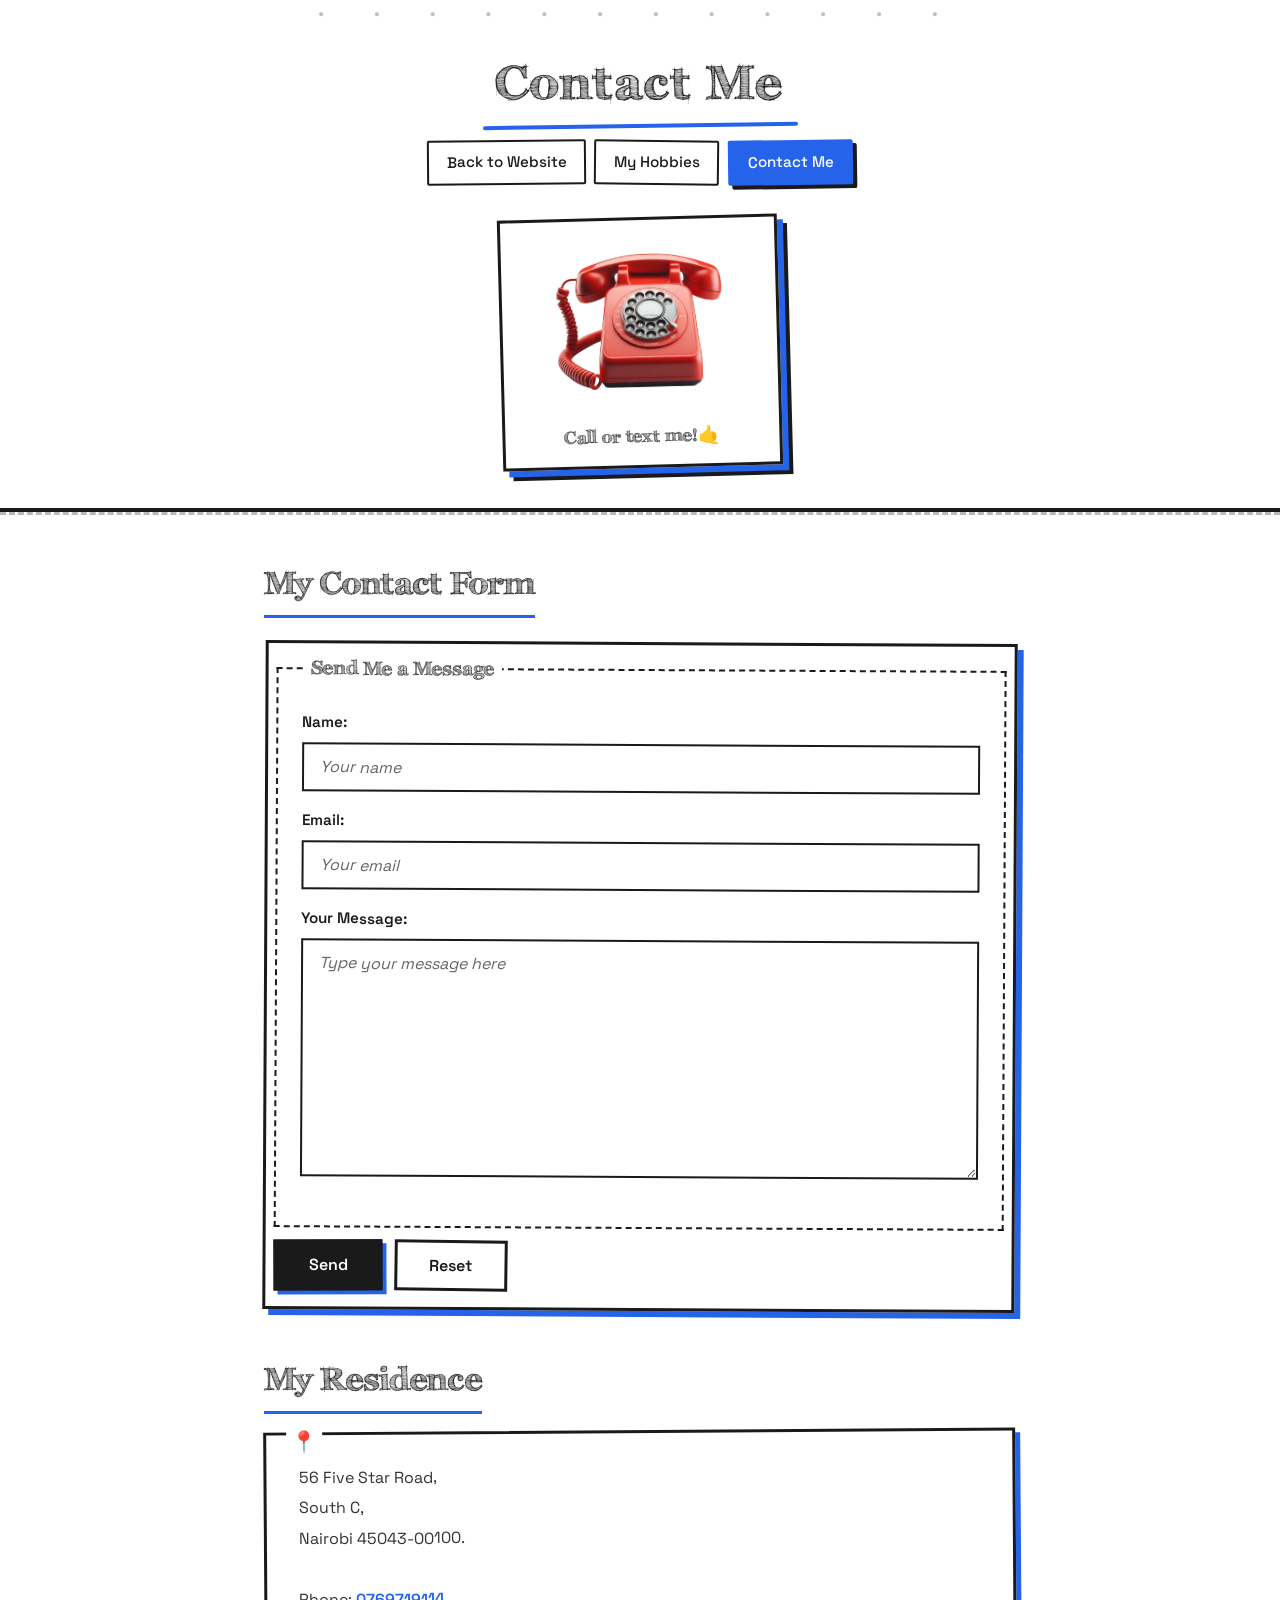
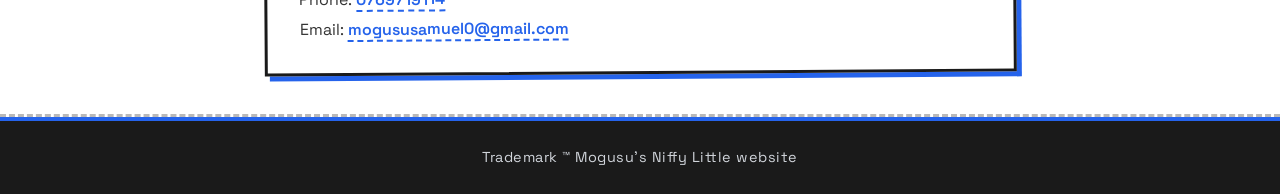
==== contact.html @ 29f735b0 "Your descriptive message here" ====
<!DOCTYPE html>
<html lang="en">
    <head>
        <meta charset="UTF-8">
        <meta name="viewport" content="width=device-width, initial-scale=1.0">
        <meta name="author" content="Samuel Mogusu">
        <meta name="description" content="Contact information of Samuel Mogusu">
        <title>Contact Me | Samuel Mogusu</title>
        <link rel="icon" href="img/paintbrush icon.png" type="image/x-icon">
        <link rel="preconnect" href="https://fonts.googleapis.com">
        <link rel="preconnect" href="https://fonts.gstatic.com" crossorigin>
        <link href="https://fonts.googleapis.com/css2?family=Space+Grotesk:wght@300;400;500;600;700&display=swap" rel="stylesheet">
        <link rel="stylesheet" href="css/style3.css">
    </head>

    <body>
        <header>
            <h1>Contact Me</h1>
            <nav aria-label="Primary navigation">
                <ul>
                    <li>
                        <a href="index.html">Back to Website</a>
                    </li>
                    <li>
                        <a href="hobbies.html">My Hobbies</a>
                    </li>
                    <li>
                        <a href="contact.html" aria-current="page">Contact Me</a>
                    </li>
                </ul>
            </nav>
            <figure>
                <div class="scribble-wobble">
                <img src="img/Red_telephone.png" alt="Telephone" 
                title="Call me"/></div>
                <figcaption>
                    Call or text me!🤙
                </figcaption>
            </figure>
        </header>
        <hr>
        <main>
            <section aria-labelledby="contact-form-heading">
                <h2 id="contact-form-heading">My Contact Form</h2>
                <form action="https://httpbin.org/get" method="get">
                    <fieldset>
                        <legend>Send Me a Message</legend>
                        <p>
                            <label for="name">Name:</label>
                            <input type="text" name="name" id="name"
                                placeholder="Your name" autocomplete="name" required>
                        </p>
                        <p>
                            <label for="email">Email:</label>
                            <input type="email" name="email" id="email"
                                placeholder="Your email" autocomplete="email" required>
                        </p>
                        <p>
                            <label for="message">Your Message:</label>
                            <textarea name="message" id="message"
                                rows="10" placeholder="Type your message here" required></textarea>
                        </p>
                    </fieldset>
                    <button type="submit">Send</button>
                    <button type="reset">Reset</button>
                </form>
            </section>
            <section aria-labelledby="residence-heading">
                <h2 id="residence-heading">My Residence</h2>
                <address>
                    56 Five Star Road,<br>
                    South C,<br>
                    Nairobi 45043-00100.
                    <br><br>
                    Phone: <a href="tel:+254769719114">0769719114</a><br>
                    Email: <a href="mailto:mogususamuel0@gmail.com">mogususamuel0@gmail.com</a>
                </address>
            </section>
            
        </main>
        <hr>
        <footer>
            <p> Trademark &trade; Mogusu's Niffy Little website</p>
        </footer>
    </body>
</html>
---- css/style3.css ----
/* ===========================
   style3.css — Contact Page
   Sketchy / Hand-Drawn Aesthetic
   =========================== */

/* ---------- Local Font ---------- */
@font-face {
    font-family: "FFF Tusj";
    src: url("../fonts/FFF_Tusj.ttf") format("truetype");
    font-weight: normal;
    font-style: normal;
    font-display: swap;
}

/* ---------- Reset & Base ---------- */
*,
*::before,
*::after {
    margin: 0;
    padding: 0;
    box-sizing: border-box;
}

html {
    scroll-behavior: smooth;
}

body {
    font-family: "Space Grotesk", sans-serif;
    font-weight: 400;
    line-height: 1.75;
    color: #1a1a1a;
    background-color: #ffffff;
}

img {
    max-width: 100%;
    height: auto;
    display: block;
}

a {
    color: #2563eb;
    text-decoration: none;
    transition: color 0.25s ease;
    border-bottom: 2px dashed transparent;
}

a:hover,
a:focus,
a:focus-visible {
    color: #1a1a1a;
    border-bottom-color: #1a1a1a;
}

a:focus-visible,
button:focus-visible,
input:focus-visible,
textarea:focus-visible {
    outline: 3px solid #2563eb;
    outline-offset: 3px;
}

hr {
    border: none;
    border-top: 3px dashed #1a1a1a;
    margin: 0;
    opacity: 0.3;
}

/* ---------- Header ---------- */
header {
    background-color: #ffffff;
    color: #1a1a1a;
    padding: 2rem 2rem 2.5rem;
    text-align: center;
    border-bottom: 4px solid #1a1a1a;
    position: relative;
}

header::before {
    content: "● ● ● ● ● ● ● ● ● ● ● ●";
    position: absolute;
    top: 6px;
    left: 0;
    right: 0;
    text-align: center;
    color: #c0c0c0;
    font-size: 0.6rem;
    letter-spacing: 1.5rem;
    pointer-events: none;
}

header h1 {
    font-family: "FFF Tusj", cursive;
    font-size: 3rem;
    font-weight: 400;
    letter-spacing: 2px;
    margin-bottom: 1rem;
    margin-top: 0.5rem;
    position: relative;
    display: inline-block;
}

header h1::after {
    content: "";
    position: absolute;
    bottom: -4px;
    left: -5%;
    width: 110%;
    height: 4px;
    background: #2563eb;
    transform: rotate(-0.8deg);
    border-radius: 2px;
}

nav ul {
    list-style: none;
    display: flex;
    justify-content: center;
    flex-wrap: wrap;
    gap: 0.5rem;
    margin-bottom: 2rem;
}

nav ul li a {
    font-family: "Space Grotesk", sans-serif;
    color: #1a1a1a;
    font-weight: 500;
    font-size: 0.95rem;
    padding: 0.45rem 1.1rem;
    border: 2px solid #1a1a1a;
    border-radius: 2px;
    display: inline-block;
    transition: all 0.2s ease;
    transform: rotate(-0.5deg);
}

nav ul li:nth-child(2) a {
    transform: rotate(0.6deg);
}

nav ul li:nth-child(3) a {
    transform: rotate(-0.8deg);
}

nav ul li a:hover,
nav ul li a:focus,
nav ul li a:focus-visible {
    background-color: #1a1a1a;
    color: #ffffff;
    border-bottom-color: #1a1a1a;
    box-shadow: 4px 4px 0 #2563eb;
}

nav ul li a[aria-current="page"] {
    background-color: #2563eb;
    color: #ffffff;
    border-color: #2563eb;
    box-shadow: 4px 4px 0 #1a1a1a;
}

/* ---------- Header Figure (Phone Image) ---------- */
header figure {
    max-width: 280px;
    margin: 0 auto;
    padding: 10px;
    border: 3px solid #1a1a1a;
    background-color: #ffffff;
    box-shadow: 6px 6px 0 #2563eb, 10px 10px 0 #1a1a1a;
    transform: rotate(-1.5deg);
    transition: transform 0.3s ease, box-shadow 0.3s ease;
    overflow: hidden;
}

header figure:hover {
    transform: rotate(1deg);
    box-shadow: 8px 8px 0 #2563eb, 14px 14px 0 #1a1a1a;
}


/* ---------- Scribble Wobble Animation ---------- */
@keyframes scribble-wobble {
    0%   { transform: translate(0, 0) rotate(0deg); }
    20%  { transform: translate(1px, -1px) rotate(-0.6deg); }
    40%  { transform: translate(-1px, 1px) rotate(0.5deg); }
    60%  { transform: translate(1px, 1px) rotate(-0.4deg); }
    80%  { transform: translate(-1px, -1px) rotate(0.6deg); }
    100% { transform: translate(0, 0) rotate(0deg); }
}

.scribble-wobble {
    position: relative;
    display: block;
    width: 100%;
    overflow: hidden;
}

.scribble-wobble img {
    display: block;
    width: 100%;
    height: auto;
}

.scribble-wobble:hover img,
.scribble-wobble:focus-within img,
.scribble-wobble:active img {
    animation: scribble-wobble 0.6s steps(1, end) infinite;
}

@media (prefers-reduced-motion: reduce) {
    .scribble-wobble img {
        animation: none;
    }
}

header figcaption {
    font-family: "FFF Tusj", cursive;
    color: #1a1a1a;
    padding: 0.6rem 0 0.2rem;
    font-size: 1.1rem;
    text-align: center;
}

/* ---------- Main ---------- */
main {
    max-width: 800px;
    margin: 0 auto;
    padding: 2.5rem 1.5rem;
}

/* ---------- Contact Form Section ---------- */
main section:first-child {
    margin-bottom: 2.5rem;
}

main section:first-child h2 {
    font-family: "FFF Tusj", cursive;
    font-size: 2rem;
    font-weight: 400;
    color: #1a1a1a;
    margin-bottom: 1.5rem;
    display: inline-block;
    border-bottom: 3px solid #2563eb;
    padding-bottom: 0.25rem;
}

form {
    background: #ffffff;
    border: 3px solid #1a1a1a;
    padding: 0.5rem;
    box-shadow: 6px 6px 0 #2563eb;
    transform: rotate(0.3deg);
}

fieldset {
    border: 2px dashed #1a1a1a;
    padding: 1.5rem;
}

fieldset:focus-within {
    border-style: solid;
    border-color: #2563eb;
}

legend {
    font-family: "FFF Tusj", cursive;
    font-weight: 400;
    color: #1a1a1a;
    font-size: 1.2rem;
    padding: 0 0.5rem;
}

fieldset p {
    margin-bottom: 1rem;
}

label {
    display: block;
    font-weight: 600;
    color: #1a1a1a;
    margin-bottom: 0.4rem;
    font-size: 0.95rem;
}

input[type="text"],
input[type="email"],
textarea {
    width: 100%;
    padding: 0.75rem 1rem;
    border: 2px solid #1a1a1a;
    font-family: "Space Grotesk", sans-serif;
    font-size: 1rem;
    color: #1a1a1a;
    background-color: #ffffff;
    transition: all 0.25s ease;
    outline: none;
}

input[type="text"]:focus,
input[type="email"]:focus,
textarea:focus {
    outline: 3px solid #2563eb;
    outline-offset: 2px;
    border-color: #2563eb;
    box-shadow: 4px 4px 0 #2563eb;
}

input[type="text"]::placeholder,
input[type="email"]::placeholder,
textarea::placeholder {
    color: #666;
    font-style: italic;
}

textarea {
    resize: vertical;
    min-height: 140px;
}

/* ---------- Buttons ---------- */
button {
    padding: 0.75rem 2rem;
    font-size: 1rem;
    font-weight: 600;
    font-family: "Space Grotesk", sans-serif;
    border: 3px solid #1a1a1a;
    cursor: pointer;
    transition: all 0.2s ease;
    margin: 0.75rem 0.5rem 0.5rem 0;
}

button[type="submit"] {
    background-color: #1a1a1a;
    color: #ffffff;
    box-shadow: 4px 4px 0 #2563eb;
    transform: rotate(-0.5deg);
}

button[type="submit"]:hover {
    background-color: #2563eb;
    border-color: #2563eb;
    transform: rotate(0.5deg) translateY(-2px);
    box-shadow: 6px 6px 0 #1a1a1a;
}

button[type="submit"]:active {
    transform: rotate(0deg) translateY(0);
    box-shadow: 2px 2px 0 #2563eb;
}

button[type="reset"] {
    background-color: #ffffff;
    color: #1a1a1a;
    transform: rotate(0.5deg);
}

button[type="reset"]:hover {
    background-color: #f0f4ff;
    box-shadow: 3px 3px 0 #1a1a1a;
}

/* ---------- Residence / Address ---------- */
main section:nth-child(2) h2 {
    font-family: "FFF Tusj", cursive;
    font-size: 2rem;
    font-weight: 400;
    color: #1a1a1a;
    margin-bottom: 1rem;
    display: inline-block;
    border-bottom: 3px solid #2563eb;
    padding-bottom: 0.25rem;
}

address {
    background: #ffffff;
    border: 3px solid #1a1a1a;
    padding: 1.75rem 2rem;
    font-style: normal;
    color: #333;
    line-height: 1.9;
    position: relative;
    box-shadow: 5px 5px 0 #2563eb;
    transform: rotate(-0.4deg);
}

/* Pin / Tape */
address::before {
    content: "📍";
    font-size: 1.3rem;
    position: absolute;
    top: -12px;
    left: 20px;
    background: #ffffff;
    padding: 0 0.3rem;
}

address a {
    font-weight: 600;
    color: #2563eb;
    border-bottom: 2px dashed #2563eb;
}

address a:hover {
    color: #1a1a1a;
    border-bottom-color: #1a1a1a;
}

address a {
    overflow-wrap: anywhere;
}

/* ---------- Footer ---------- */
footer {
    text-align: center;
    padding: 1.5rem;
    background-color: #1a1a1a;
    color: #d1d5db;
    font-size: 0.9rem;
    letter-spacing: 0.5px;
    border-top: 4px solid #2563eb;
}

/* ---------- Responsive ---------- */
@media (max-width: 600px) {
    header {
        padding-inline: 1rem;
    }

    header::before {
        letter-spacing: 0.65rem;
        white-space: nowrap;
    }

    header h1 {
        font-size: 2.2rem;
    }

    nav ul {
        flex-direction: column;
        align-items: center;
    }

    nav ul li,
    nav ul li a {
        width: 100%;
    }

    header figure {
        max-width: 200px;
        transform: none;
    }

    main {
        padding: 1.5rem 1rem;
    }

    form {
        transform: none;
    }

    fieldset {
        padding: 1rem;
    }

    button {
        width: 100%;
        margin-right: 0;
        transform: none;
    }

    address {
        transform: none;
        padding: 1.25rem;
        overflow-wrap: anywhere;
    }
}

@media (max-width: 360px) {
    header::before {
        content: "● ● ● ● ●";
        letter-spacing: 0.5rem;
    }

    nav ul li a {
        padding-inline: 0.5rem;
    }
}

@media (prefers-reduced-motion: reduce) {
    html {
        scroll-behavior: auto;
    }

    *,
    *::before,
    *::after {
        animation-duration: 0.03ms !important;
        animation-iteration-count: 1 !important;
        transition-duration: 0.03ms !important;
    }

    div#stripped svg polyline {
        stroke-dashoffset: 0;
        animation: none;
    }
}
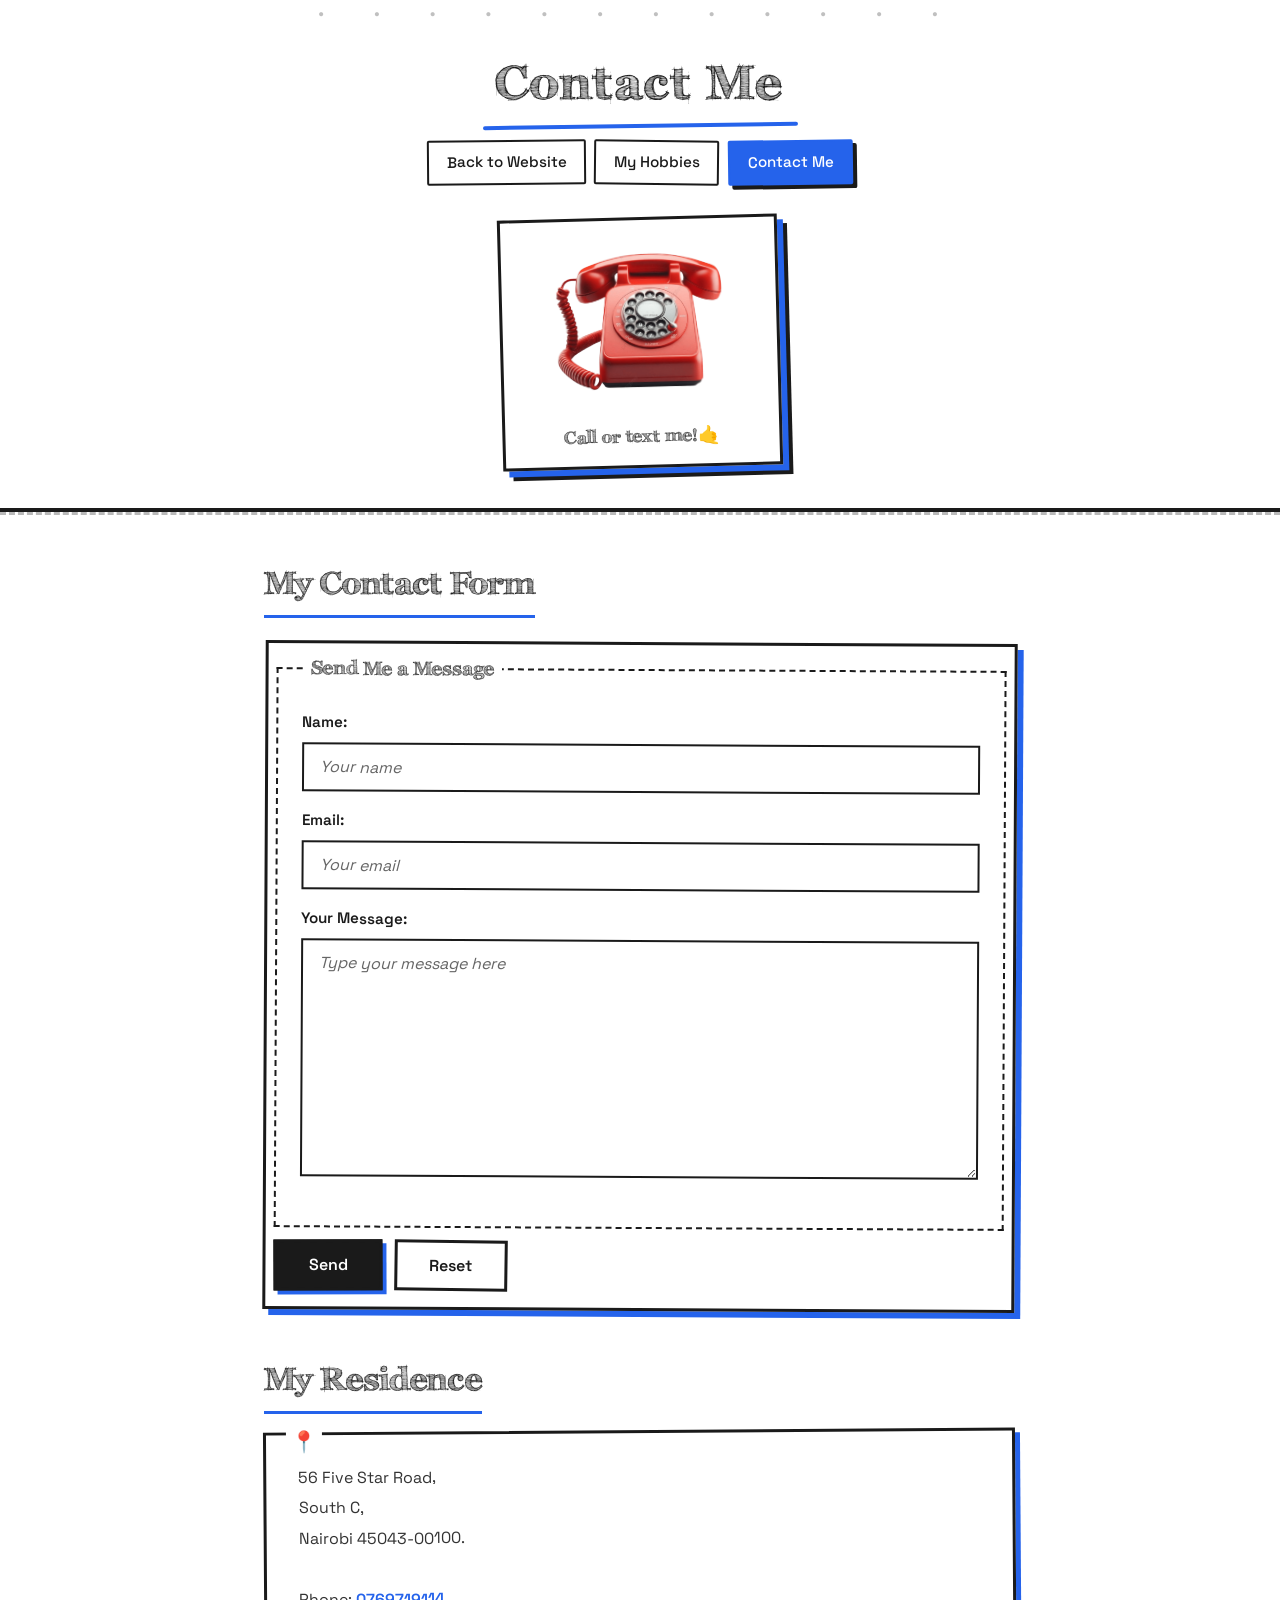
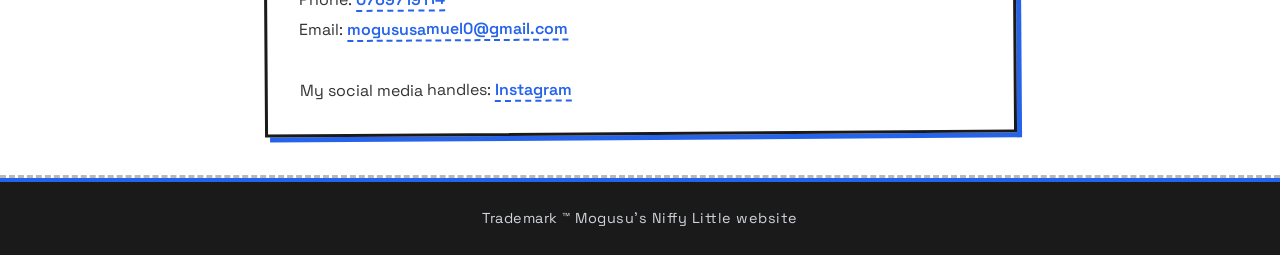
==== commit b8aadc6e: ".Changes Made to the code at Contact.html. Added social media." ====
--- a/contact.html
+++ b/contact.html
@@ -74,6 +74,8 @@
                     <br><br>
                     Phone: <a href="tel:+254769719114">0769719114</a><br>
                     Email: <a href="mailto:mogususamuel0@gmail.com">mogususamuel0@gmail.com</a>
+                    <br><br>
+                    My social media handles: <a href="https://www.instagram.com/samzuma.kun/" target="_blank" rel="noopener noreferrer">Instagram</a><br>
                 </address>
             </section>
             
